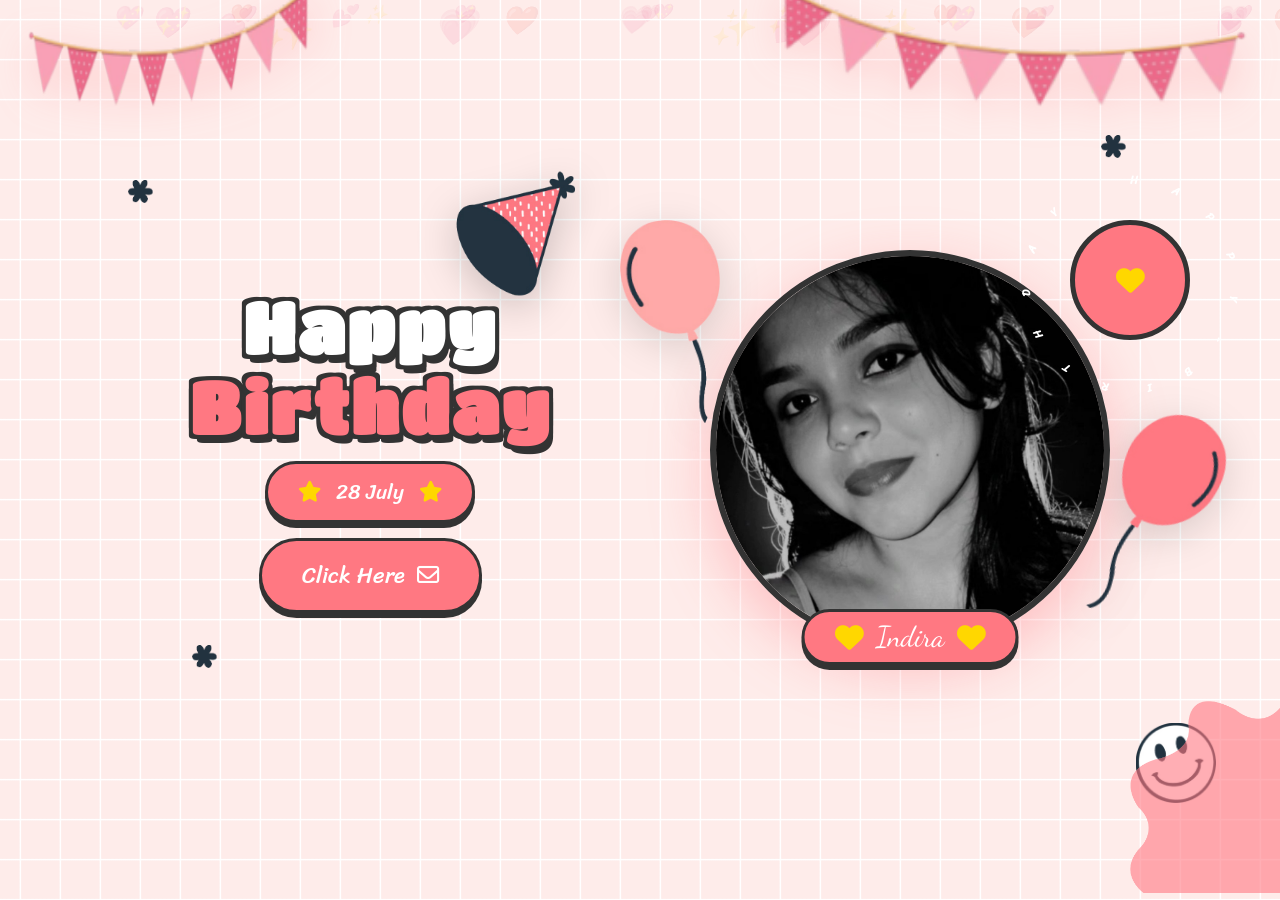
==== index.html @ f1185241 "Initial commit" ====
<!DOCTYPE html>
<html lang="en">

<head>
    <meta charset="UTF-8">
    <meta name="viewport" content="width=device-width, initial-scale=1.0">
    <title>Happy Birthday Indira ❤️</title>

    <!-- Fonts & Icons -->
    <link rel="stylesheet" href="https://cdnjs.cloudflare.com/ajax/libs/font-awesome/6.5.1/css/all.min.css">
    <link href="https://fonts.googleapis.com/css2?family=Dancing+Script:wght@500;700&family=Poppins:wght@400;600&family=Titan+One&family=Sriracha&display=swap" rel="stylesheet">

    <style>
        * { margin: 0; padding: 0; box-sizing: border-box; }
        body { font-family: 'Poppins', sans-serif; min-height: 100vh; background: #feecea; overflow: hidden; cursor: default; }
        #wrapper {
            position: relative; min-height: 100vh;
            background-image:
                linear-gradient(0deg, transparent 24%, rgba(255,255,255,1) 25%, rgba(255,255,255,1) 26%, transparent 27%, transparent 74%, rgba(255,255,255,1) 75%, rgba(255,255,255,1) 76%, transparent 77%, transparent),
                linear-gradient(90deg, transparent 24%, rgba(255,255,255,1) 25%, rgba(255,255,255,1) 26%, transparent 27%, transparent 74%, rgba(255,255,255,1) 75%, rgba(255,255,255,1) 76%, transparent 77%, transparent);
            background-size: 80px 80px; overflow: hidden; display: flex; justify-content: center; align-items: center; padding: 20px;
        }
        .flags { position: absolute; top: -20px; left: 0; width: 100%; display: flex; justify-content: space-between; padding: 0 20px; animation: flagsDown 1.5s 1.5s forwards; opacity: 0; transform: translateY(-100px); pointer-events: none; }
        @keyframes flagsDown { to { opacity: 1; transform: translateY(0); } }
        .flags img { width: 300px; filter: drop-shadow(0 10px 20px rgba(255,120,130,0.3)); }
        .flags .right { transform: scaleX(-1); }
        .content { display: flex; align-items: center; justify-content: center; gap: 60px; width: 100%; max-width: 1200px; position: relative; z-index: 2; }
        .left { flex: 0 0 40%; display: flex; flex-direction: column; align-items: center; gap: 15px; }
        .title { text-align: center; perspective: 1000px; position: relative; }
        .title h1 { font-family: 'Titan One', cursive; font-size: 4.5rem; line-height: 1.1; text-shadow: 4px 4px 0 #333, -4px 4px 0 #333, 4px -4px 0 #333, -4px -4px 0 #333, 4px 8px 0 #333; letter-spacing: 2px; }
        .title .happy { color: white; }
        .title .birthday { color: #FF7882; }
        .title span { display: inline-block; opacity: 0; transform: translateY(50px); animation: letterPop 0.6s var(--delay) forwards; }
        @keyframes letterPop { to { opacity: 1; transform: translateY(0); } }
        .hat { position: absolute; right: -30px; top: -120px; z-index: -1; transform: rotate(-40deg); animation: hatDrop 2s 5s forwards; opacity: 0; }
        @keyframes hatDrop { 0% { opacity: 0; transform: rotate(-40deg) translateY(-200px); } 60% { opacity: 1; transform: rotate(-40deg) translateY(0); } 80% { transform: rotate(-20deg); } 100% { opacity: 1; transform: rotate(0deg) translateY(0); } }
        .hat img { width: 130px; filter: drop-shadow(0 10px 20px rgba(0,0,0,0.2)); }
        .date { background: #FF7882; padding: 10px 30px; border-radius: 50px; border: 3px solid #333; font-family: 'Sriracha', cursive; font-size: 1.3rem; color: white; box-shadow: 0 5px 0 #333; display: flex; align-items: center; gap: 15px; min-width: 200px; justify-content: center; opacity: 0; transform: translateY(-50px); animation: dateAppear 1s 7s forwards; }
        @keyframes dateAppear { to { opacity: 1; transform: translateY(0); } }
        .date i { color: #FFD700; animation: starSpin 3s linear infinite; }
        @keyframes starSpin { to { transform: rotate(360deg); } }
        .btn-wrapper { opacity: 0; transform: scale(0); animation: btnAppear 0.8s 9s forwards; }
        @keyframes btnAppear { 0% { opacity: 0; transform: scale(0); } 60% { opacity: 1; transform: scale(1.2); } 100% { opacity: 1; transform: scale(1); } }
        #mainBtn { background: #FF7882; padding: 15px 40px; border-radius: 50px; border: 3px solid #333; font-family: 'Sriracha', cursive; font-size: 1.4rem; color: white; cursor: pointer; transition: all 0.3s ease; box-shadow: 0 5px 0 #333; display: flex; align-items: center; gap: 12px; position: relative; overflow: hidden; }
        #mainBtn:hover { transform: translateY(-3px); box-shadow: 0 8px 0 #333; background: #ff6a75; }
        #mainBtn:active { transform: translateY(3px); box-shadow: 0 2px 0 #333; }
        #mainBtn i { animation: floatEnvelope 2s ease-in-out infinite; }
        @keyframes floatEnvelope { 0%, 100% { transform: translateY(0); } 50% { transform: translateY(-5px); } }
        #mainBtn .ripple { position: absolute; border-radius: 50%; background: rgba(255,255,255,0.3); transform: scale(0); animation: rippleAnim 0.6s ease-out forwards; pointer-events: none; }
        @keyframes rippleAnim { to { transform: scale(4); opacity: 0; } }
        .right { flex: 0 0 40%; display: flex; justify-content: center; align-items: center; position: relative; }
        .profile-wrapper { position: relative; opacity: 0; transform: translateY(100px); animation: profileUp 1.5s 3s forwards; }
        @keyframes profileUp { to { opacity: 1; transform: translateY(0); } }
        .profile { width: 400px; height: 400px; border-radius: 50%; border: 6px solid #333; overflow: hidden; box-shadow: 0 20px 60px rgba(255,120,130,0.4); position: relative; }
        .profile img { width: 100%; height: 100%; object-fit: cover; }
        .name-badge { position: absolute; bottom: -15px; left: 50%; transform: translateX(-50%); background: #FF7882; padding: 8px 30px; border-radius: 50px; border: 3px solid #333; font-family: 'Dancing Script', cursive; font-size: 1.8rem; color: white; box-shadow: 0 5px 0 #333; white-space: nowrap; display: flex; align-items: center; gap: 12px; }
        .name-badge i { color: #FFD700; animation: heartBeat 1s ease-in-out infinite; }
        @keyframes heartBeat { 0%, 100% { transform: scale(1); } 25% { transform: scale(1.2); } 75% { transform: scale(0.9); } }
        .balloon { position: absolute; animation: balloonFloat 3s ease-in-out infinite; }
        .balloon-1 { top: -30px; left: -50px; animation-delay: 0s; }
        .balloon-2 { bottom: 20px; right: -60px; animation-delay: 1.5s; transform: rotate(15deg); }
        @keyframes balloonFloat { 0%, 100% { transform: translateY(0) rotate(0deg); } 50% { transform: translateY(-15px) rotate(3deg); } }
        .balloon img { width: 100px; filter: drop-shadow(0 10px 20px rgba(0,0,0,0.15)); }
        .circle-text { position: absolute; top: -30px; right: -40px; width: 120px; height: 120px; opacity: 0; transform: scale(0); animation: circleSpin 10s linear infinite, circleAppear 0.8s 6s forwards; }
        @keyframes circleAppear { to { opacity: 1; transform: scale(1); } }
        .circle-text .inner { width: 100%; height: 100%; border-radius: 50%; border: 5px solid #333; background: #FF7882; display: flex; justify-content: center; align-items: center; position: relative; }
        .circle-text .inner span { position: absolute; left: 50%; top: 0; transform-origin: 0 60px; font-family: 'Sriracha', cursive; font-size: 0.7rem; color: white; text-transform: uppercase; font-weight: bold; }
        .circle-text .inner i { color: #FFD700; font-size: 1.8rem; animation: heartBeat 1s ease-in-out infinite; }
        @keyframes circleSpin { to { transform: rotate(360deg); } }
        .star { position: absolute; background: #333; clip-path: polygon(50% 0%, 61% 35%, 98% 35%, 68% 57%, 79% 91%, 50% 70%, 21% 91%, 32% 57%, 2% 35%, 39% 35%); animation: starPulse 2s ease-in-out infinite; opacity: 0; }
        .star-1 { width: 20px; height: 20px; top: 10%; left: 5%; animation-delay: 0s; }
        .star-2 { width: 15px; height: 15px; top: 15%; right: 8%; animation-delay: 0.5s; }
        .star-3 { width: 18px; height: 18px; bottom: 20%; left: 3%; animation-delay: 1s; }
        .star-4 { width: 12px; height: 12px; bottom: 30%; right: 5%; animation-delay: 1.5s; }
        @keyframes starPulse { 0%, 100% { opacity: 0.3; transform: scale(1); } 50% { opacity: 1; transform: scale(1.3); } }
        .flower { position: absolute; opacity: 0; animation: flowerAppear 1s 4s forwards; }
        .flower-1 { top: 20%; left: 10%; animation-delay: 4s; }
        .flower-2 { bottom: 25%; left: 15%; animation-delay: 4.5s; }
        .flower-3 { top: 15%; right: 12%; animation-delay: 5s; }
        @keyframes flowerAppear { to { opacity: 1; transform: scale(1); } }
        .flower img { width: 25px; animation: flowerSway 3s ease-in-out infinite; }
        @keyframes flowerSway { 0%, 100% { transform: rotate(-10deg); } 50% { transform: rotate(10deg); } }
        .smiley { position: absolute; bottom: 10%; right: 5%; opacity: 0; transform: scale(0); animation: smileyAppear 0.8s 8s forwards; }
        @keyframes smileyAppear { to { opacity: 1; transform: scale(1); } }
        .smiley img { width: 80px; animation: smileyBounce 2s ease-in-out infinite; }
        @keyframes smileyBounce { 0%, 100% { transform: translateY(0); } 50% { transform: translateY(-15px); } }
        .bottom-deco { position: absolute; bottom: 0; right: 0; opacity: 0; animation: decoSlide 1.5s 2s forwards; }
        @keyframes decoSlide { from { opacity: 0; transform: translateX(100px); } to { opacity: 0.6; transform: translateX(0); } }
        .bottom-deco img { width: 150px; }
        .modal { position: fixed; top: 0; left: 0; width: 100%; height: 100%; background: rgba(0,0,0,0.6); backdrop-filter: blur(10px); z-index: 1000; display: none; justify-content: center; align-items: center; padding: 20px; animation: modalFade 0.5s ease; }
        .modal.active { display: flex; }
        @keyframes modalFade { from { opacity: 0; transform: scale(0.8); } to { opacity: 1; transform: scale(1); } }
        .modal-box { background: white; border-radius: 30px; max-width: 700px; width: 100%; max-height: 88vh; overflow-y: auto; padding: 40px; position: relative; box-shadow: 0 30px 80px rgba(0,0,0,0.3); animation: modalPop 0.6s ease; }
        .modal-box::-webkit-scrollbar{width:8px;}
        .modal-box::-webkit-scrollbar-track{background:#fff0ef;border-radius:10px;}
        .modal-box::-webkit-scrollbar-thumb{background:#FF7882;border-radius:10px;}
        @keyframes modalPop { 0% { opacity: 0; transform: scale(0.5) rotate(-5deg); } 60% { transform: scale(1.05) rotate(1deg); } 100% { opacity: 1; transform: scale(1) rotate(0); } }
        .modal-close { position: absolute; top: -15px; right: -15px; width: 40px; height: 40px; background: #FF7882; border-radius: 50%; border: 3px solid #333; color: white; font-size: 1.5rem; cursor: pointer; display: flex; justify-content: center; align-items: center; transition: all 0.3s ease; box-shadow: 0 3px 0 #333; }
        .modal-close:hover { transform: rotate(90deg); background: #ff6a75; }
        .modal-close:active { transform: translateY(3px); box-shadow: 0 0px 0 #333; }
        .modal-content { text-align: center; }
        .modal-content .profile-sm { width: 80px; height: 80px; border-radius: 50%; border: 4px solid #FF7882; overflow: hidden; margin: 0 auto 15px; }
        .modal-content .profile-sm img { width: 100%; height: 100%; object-fit: cover; }
        .modal-content h2 { font-family: 'Dancing Script', cursive; font-size: 2.5rem; color: #FF7882; margin-bottom: 5px; }
        .modal-content .sub { font-family: 'Sriracha', cursive; color: #666; font-size: 0.9rem; margin-bottom: 20px; }
        .modal-content .message {
            font-family:'Poppins',sans-serif;
            font-size:1rem;
            line-height:1.85;
            color:#444;
            padding:26px 24px;
            background:linear-gradient(#fffdf8,#fff7f1);
            border-radius:18px;
            border-left:6px solid #FF7882;
            text-align:left;
            box-shadow:0 10px 30px rgba(0,0,0,.08);
        }
        .modal-content .message .quote-icon{font-size:1.4rem;color:#FF7882;opacity:.5;display:block;}
        .modal-content .message .quote-icon.right{text-align:right;margin-top:10px;}
        .modal-content .message p{margin-bottom:14px;}
        .modal-content .message p:last-of-type{margin-bottom:0;}
        .modal-content .message .highlight-list{list-style:none;margin:0 0 14px;padding:0;}
        .modal-content .message .highlight-list li{margin-bottom:6px;padding-left:2px;}
        .modal-content .message strong{color:#FF7882;}
        .modal-content .next-btn { margin-top: 25px; padding: 12px 40px; background: #FF7882; border: 3px solid #333; border-radius: 50px; color: white; font-family: 'Sriracha', cursive; font-size: 1.2rem; cursor: pointer; transition: all 0.3s ease; box-shadow: 0 5px 0 #333; }
        .modal-content .next-btn:hover { transform: translateY(-3px); box-shadow: 0 8px 0 #333; background: #ff6a75; }
        .modal-content .next-btn:active { transform: translateY(3px); box-shadow: 0 2px 0 #333; }
        .floating-hearts { position: fixed; top: 0; left: 0; width: 100%; height: 100%; pointer-events: none; z-index: 0; overflow: hidden; }
        .floating-hearts i { position: absolute; color: #FF7882; opacity: 0.1; font-size: 2rem; animation: floatHeart 15s linear infinite; }
        @keyframes floatHeart { 0% { transform: translateY(100vh) rotate(0deg) scale(0); opacity: 0; } 10% { opacity: 0.1; } 90% { opacity: 0.1; } 100% { transform: translateY(-100vh) rotate(720deg) scale(1); opacity: 0; } }
        @media (max-width: 968px) {
            .content { flex-direction: column; gap: 30px; padding-top: 80px; }
            .left, .right { flex: 0 0 auto; width: 100%; }
            .title h1 { font-size: 3rem; }
            .profile { width: 280px; height: 280px; }
            .flags img { width: 150px; }
            .hat img { width: 80px; }
            .hat { right: -10px; top: -80px; }
            .name-badge { font-size: 1.3rem; padding: 5px 20px; }
            .balloon img { width: 60px; }
            .balloon-1 { top: -20px; left: -30px; }
            .balloon-2 { bottom: 10px; right: -30px; }
            .circle-text { width: 80px; height: 80px; top: -10px; right: -20px; }
            .circle-text .inner span { transform-origin: 0 40px; font-size: 0.5rem; }
            .circle-text .inner i { font-size: 1.2rem; }
            .date { font-size: 1rem; padding: 8px 20px; }
            #mainBtn { padding: 12px 30px; font-size: 1.1rem; }
            .modal-box { padding: 25px; margin: 10px; max-height: 82vh; }
            .modal-content h2 { font-size: 2rem; }
            .modal-content .message { font-size: 0.95rem; padding: 18px 16px; }
        }
        @media (max-width: 480px) {
            .title h1 { font-size: 2.2rem; }
            .profile { width: 200px; height: 200px; }
            .flags img { width: 100px; }
            .hat img { width: 60px; }
            .hat { right: 0px; top: -60px; }
            .name-badge { font-size: 1rem; padding: 4px 15px; }
            .date { font-size: 0.8rem; padding: 5px 15px; min-width: 150px; }
            #mainBtn { padding: 10px 20px; font-size: 0.9rem; gap: 8px; }
            .modal-box { max-height: 78vh; }
            .modal-content h2 { font-size: 1.6rem; }
            .modal-content .message { font-size: 0.88rem; line-height: 1.75; padding: 16px 14px; }
            .modal-content .next-btn { padding: 10px 25px; font-size: 1rem; }
        }
    </style>
</head>

<body>
    <div class="floating-hearts" id="heartsContainer"></div>
    <div id="wrapper">
        <div class="flags">
            <img src="assets/images/hero/1.png" alt="flag">
            <img src="assets/images/hero/1.png" alt="flag" class="right">
        </div>
        <div class="content">
            <div class="left">
                <div class="title">
                    <h1 class="happy">
                        <span style="--delay: 0.2s;">H</span><span style="--delay: 0.4s;">a</span><span style="--delay: 0.6s;">p</span><span style="--delay: 0.8s;">p</span><span style="--delay: 1.0s;">y</span>
                    </h1>
                    <h1 class="birthday">
                        <span style="--delay: 1.2s;">B</span><span style="--delay: 1.4s;">i</span><span style="--delay: 1.6s;">r</span><span style="--delay: 1.8s;">t</span><span style="--delay: 2.0s;">h</span><span style="--delay: 2.2s;">d</span><span style="--delay: 2.4s;">a</span><span style="--delay: 2.6s;">y</span>
                    </h1>
                    <div class="hat"><img src="assets/images/hero/hat.png" alt="hat"></div>
                </div>
                <div class="date">
                    <i class="fas fa-star"></i><span id="dateText"></span><i class="fas fa-star"></i>
                </div>
                <div class="btn-wrapper">
                    <button id="mainBtn"><span>Click Here</span><i class="fa-regular fa-envelope"></i></button>
                </div>
            </div>
            <div class="right">
                <div class="profile-wrapper">
                    <div class="profile"><img src="assets/images/hero/unnamed.jpg" alt="Indira"></div>
                    <div class="name-badge"><i class="fas fa-heart"></i><span>Indira</span><i class="fas fa-heart"></i></div>
                </div>
                <div class="balloon balloon-1"><img src="assets/images/hero/balloon1.png" alt="balloon"></div>
                <div class="balloon balloon-2"><img src="assets/images/hero/balloon2.png" alt="balloon"></div>
                <div class="circle-text">
                    <div class="inner">
                        <span style="--i: 0;">h</span><span style="--i: 1;">a</span><span style="--i: 2;">p</span><span style="--i: 3;">p</span><span style="--i: 4;">y</span><span style="--i: 5;">-</span><span style="--i: 6;">b</span><span style="--i: 7;">i</span><span style="--i: 8;">r</span><span style="--i: 9;">t</span><span style="--i: 10;">h</span><span style="--i: 11;">d</span><span style="--i: 12;">a</span><span style="--i: 13;">y</span>
                        <i class="fas fa-heart"></i>
                    </div>
                </div>
            </div>
        </div>
        <div class="star star-1"></div><div class="star star-2"></div><div class="star star-3"></div><div class="star star-4"></div>
        <div class="flower flower-1"><img src="assets/images/hero/decorate_flower.png" alt="flower"></div>
        <div class="flower flower-2"><img src="assets/images/hero/decorate_flower.png" alt="flower"></div>
        <div class="flower flower-3"><img src="assets/images/hero/decorate_flower.png" alt="flower"></div>
        <div class="smiley"><img src="assets/images/hero/smiley_icon.png" alt="smiley"></div>
        <div class="bottom-deco"><img src="assets/images/hero/decorate.png" alt="decoration"></div>
    </div>

    <div class="modal" id="messageModal">
        <div class="modal-box">
            <button class="modal-close" id="modalClose"><i class="fas fa-times"></i></button>
            <div class="modal-content">
                <div class="profile-sm"><img src="assets/images/hero/unnamed.JPg" alt="Indira"></div>
                <h2>To: Indira 💖</h2>
                <p class="sub">✨ A little something for you ✨</p>
                <div class="message">
                    <i class="fas fa-quote-left quote-icon"></i>

                    <p>Happy Birthday, YYYaaaaaaaaaaaaaaaaaRRR! 🎂✨</p>

                    <p>Dekho... pehle to officially ek saal aur mature hone ki acting kar lena. 😌😂</p>

                    <p>Waise, jitna overthink karti ho, us hisaab se tumhari age double honi chahiye thi. 😭</p>

                    <p>Jokes apart...</p>

                    <p>I genuinely hope this year gives you everything you've been silently wishing for.</p>

                    <ul class="highlight-list">
                        <li>✨ Less stress, more smiles.</li>
                        <li>✨ Less overthinking, more peace.</li>
                        <li>✨ Less pain, more reasons to laugh.</li>
                    </ul>

                    <p>Aur haan... khud ka dhyan rakhna bhi seekh lo thoda. Har baar dusron ke liye strong banna zaroori nahi hota.</p>

                    <p>Out of all the people I know...
You're one of those rare ones who can make someone's day better without even realizing it.

So today, I just hope life does the same for you.</p>

                    <p>Enjoy your day, eat lots of cake, and don't forget to smile.</p>

                    <p><strong>Happy Birthday once again, Yaaaaaaaaaaaaaaaaaaaaaaaaaaaaaaaaaaaaaaaaaaaaaaaaaarrrr!</strong> 🎉🎈</p>

                    <i class="fas fa-quote-right quote-icon right"></i>
                </div>
                <button class="next-btn" id="nextPageBtn"><i class="fas fa-arrow-right"></i> Next Surprise</button>
            </div>
        </div>
    </div>

    <audio id="bgMusic" loop><source src="assets/audio/intro.mp3" type="audio/mpeg"></audio>
    <audio id="clickSound"><source src="assets/audio/click.mp3" type="audio/mpeg"></audio>

    <script src="script.js"></script>
</body>
</html>
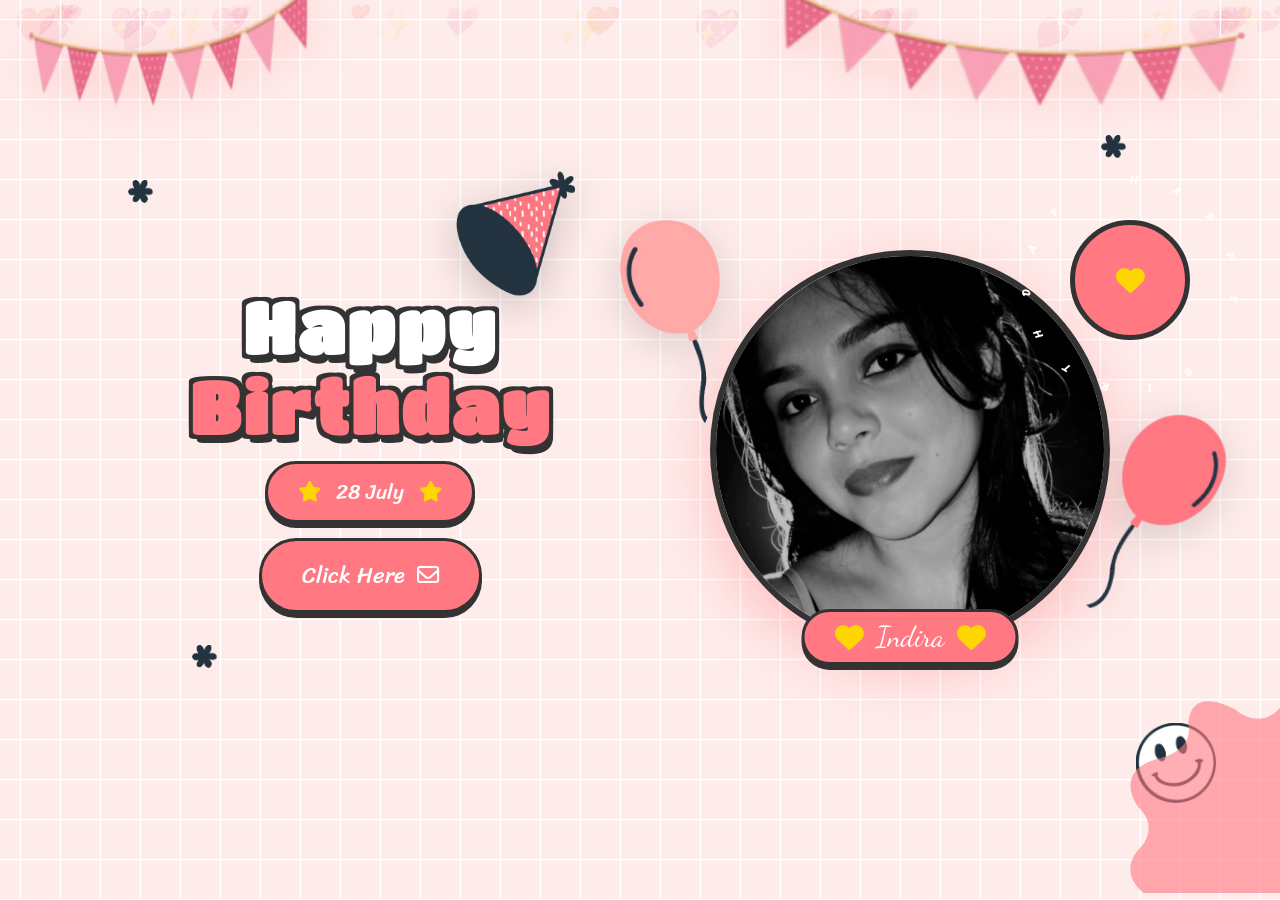
==== commit 73e8df80: "Update index.html" ====
--- a/index.html
+++ b/index.html
@@ -218,7 +218,7 @@
         <div class="modal-box">
             <button class="modal-close" id="modalClose"><i class="fas fa-times"></i></button>
             <div class="modal-content">
-                <div class="profile-sm"><img src="assets/images/hero/unnamed.JPg" alt="Indira"></div>
+                <div class="profile-sm"><img src="assets/images/hero/unnamed.jpg" alt="Indira"></div>
                 <h2>To: Indira 💖</h2>
                 <p class="sub">✨ A little something for you ✨</p>
                 <div class="message">
@@ -263,4 +263,4 @@
 
     <script src="script.js"></script>
 </body>
-</html>+</html>
